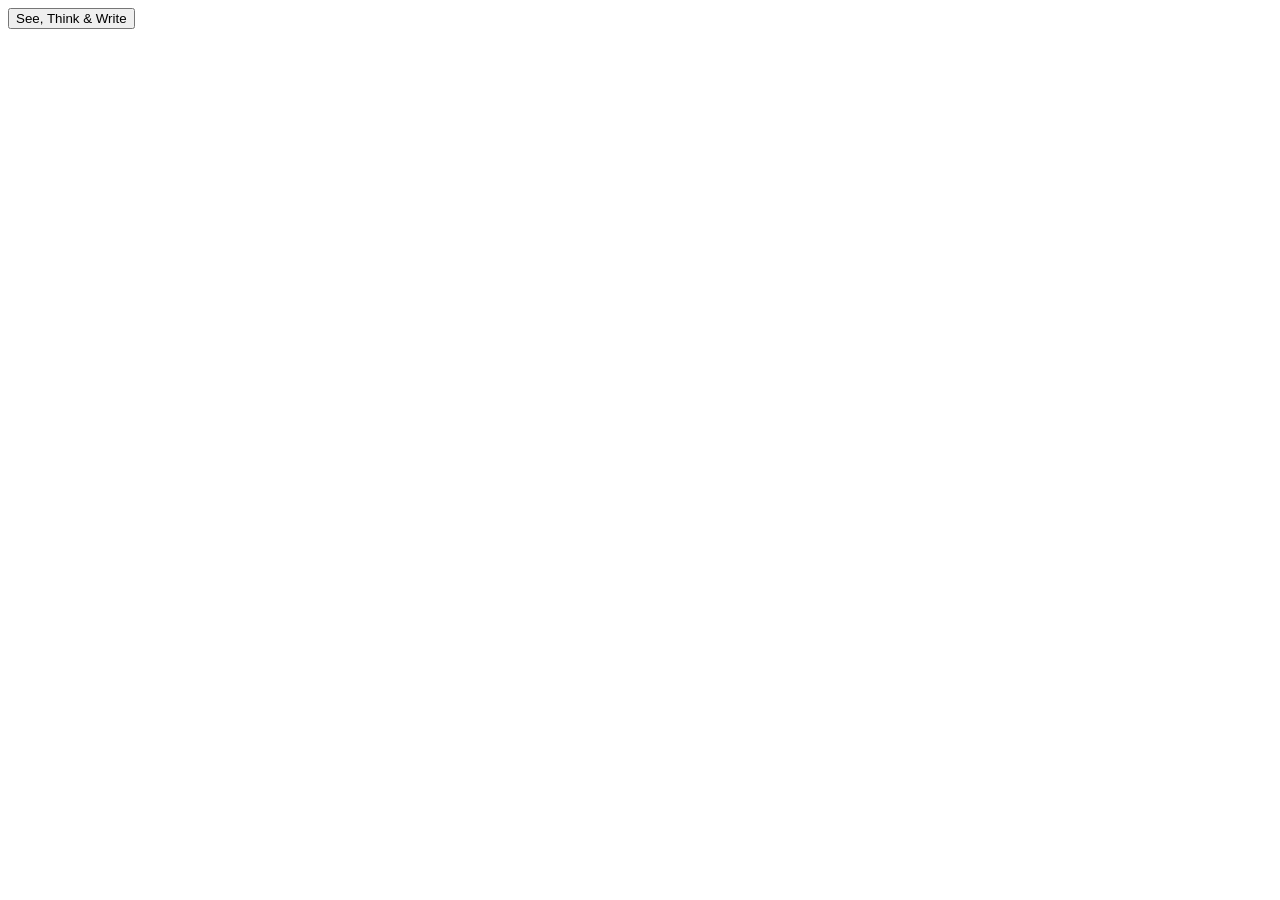
==== index.html @ 7fbbaee3 "Add files via upload" ====
<!DOCTYPE html>
<html lang="en">
<head>
    <meta charset="UTF-8" />
    <meta name="viewport" content="width=device-width, initial-scale=1.0" />
    <link rel="icon" type="image/svg+xml" href="/whatthreeletters.png" />
    <title>What Three Letters</title>
</head>
<body>
    <div id="root"></div>

    <!-- Button to open the What Three Letters game -->
    <button onclick="window.location.href='/what-three-letters-master/main.html'">
        See, Think & Write
    </button>

    <script type="module" src="/src/main.jsx"></script>
</body>
</html>
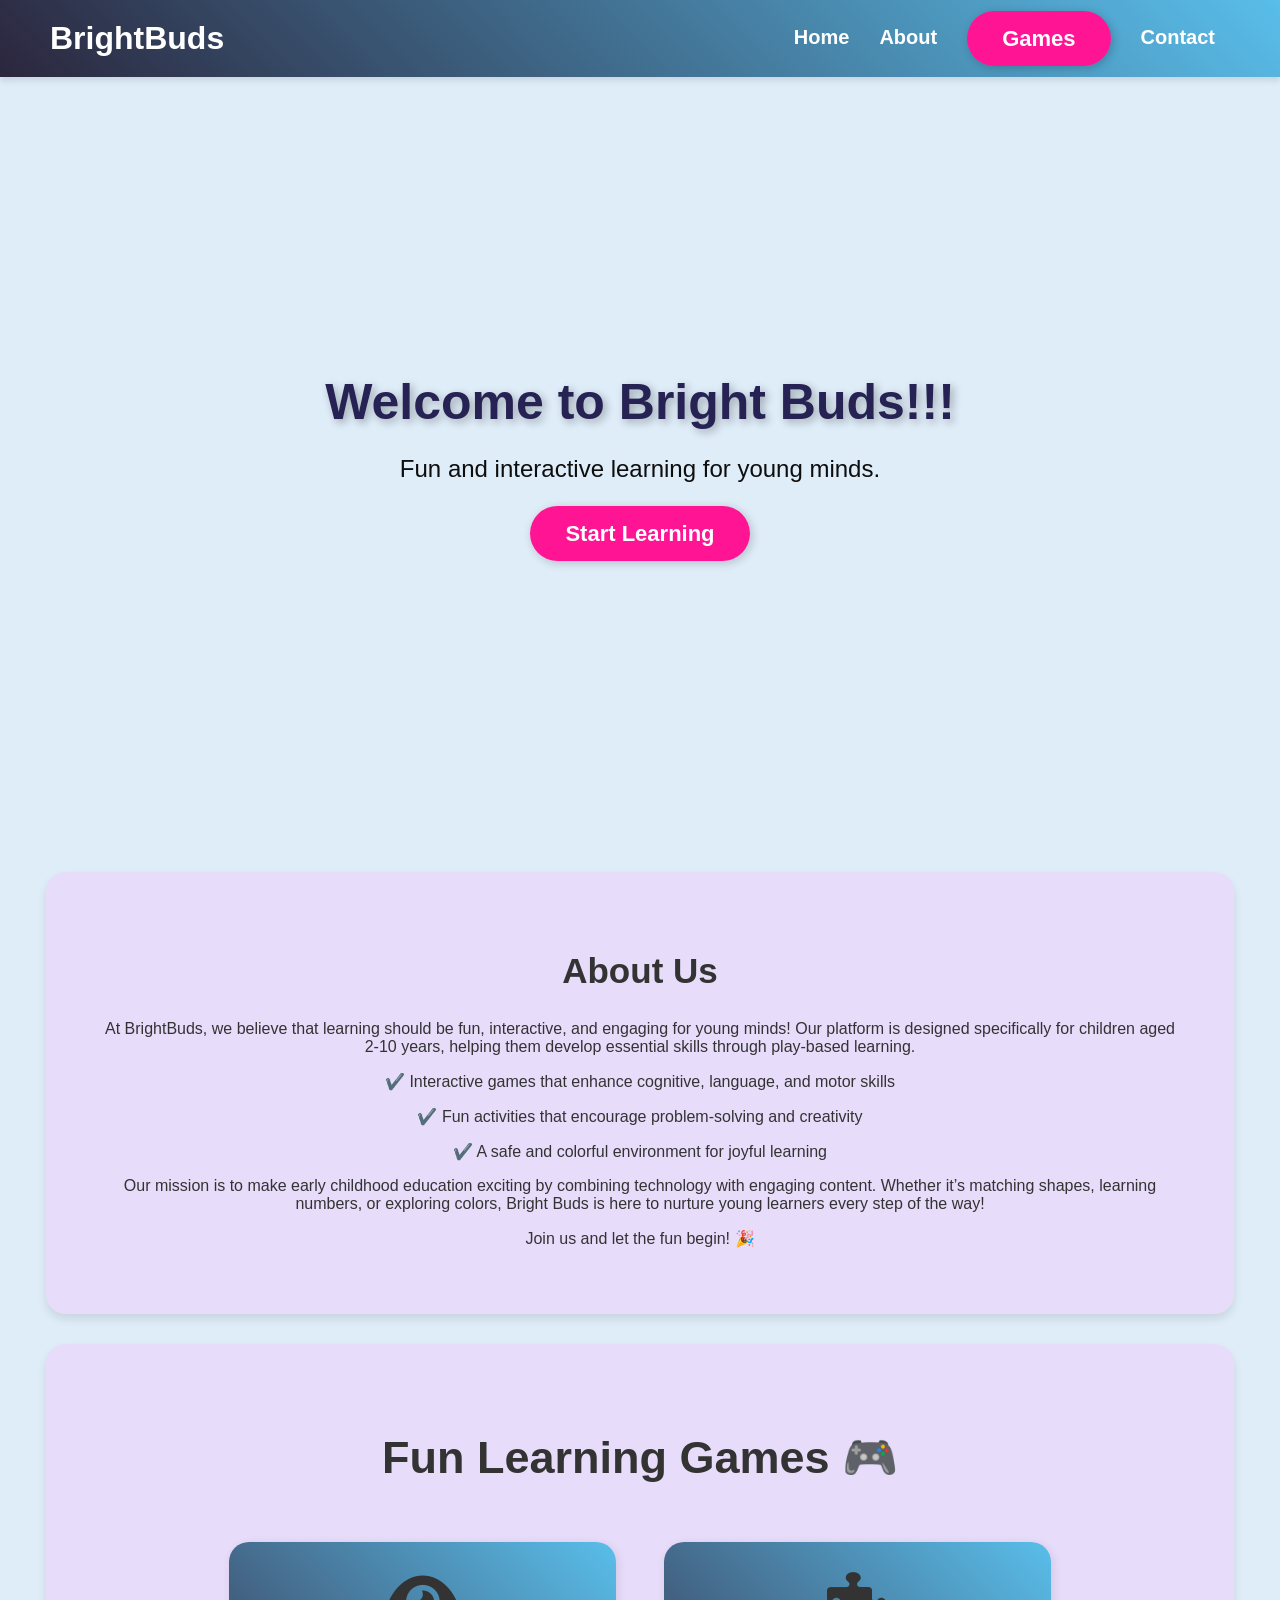
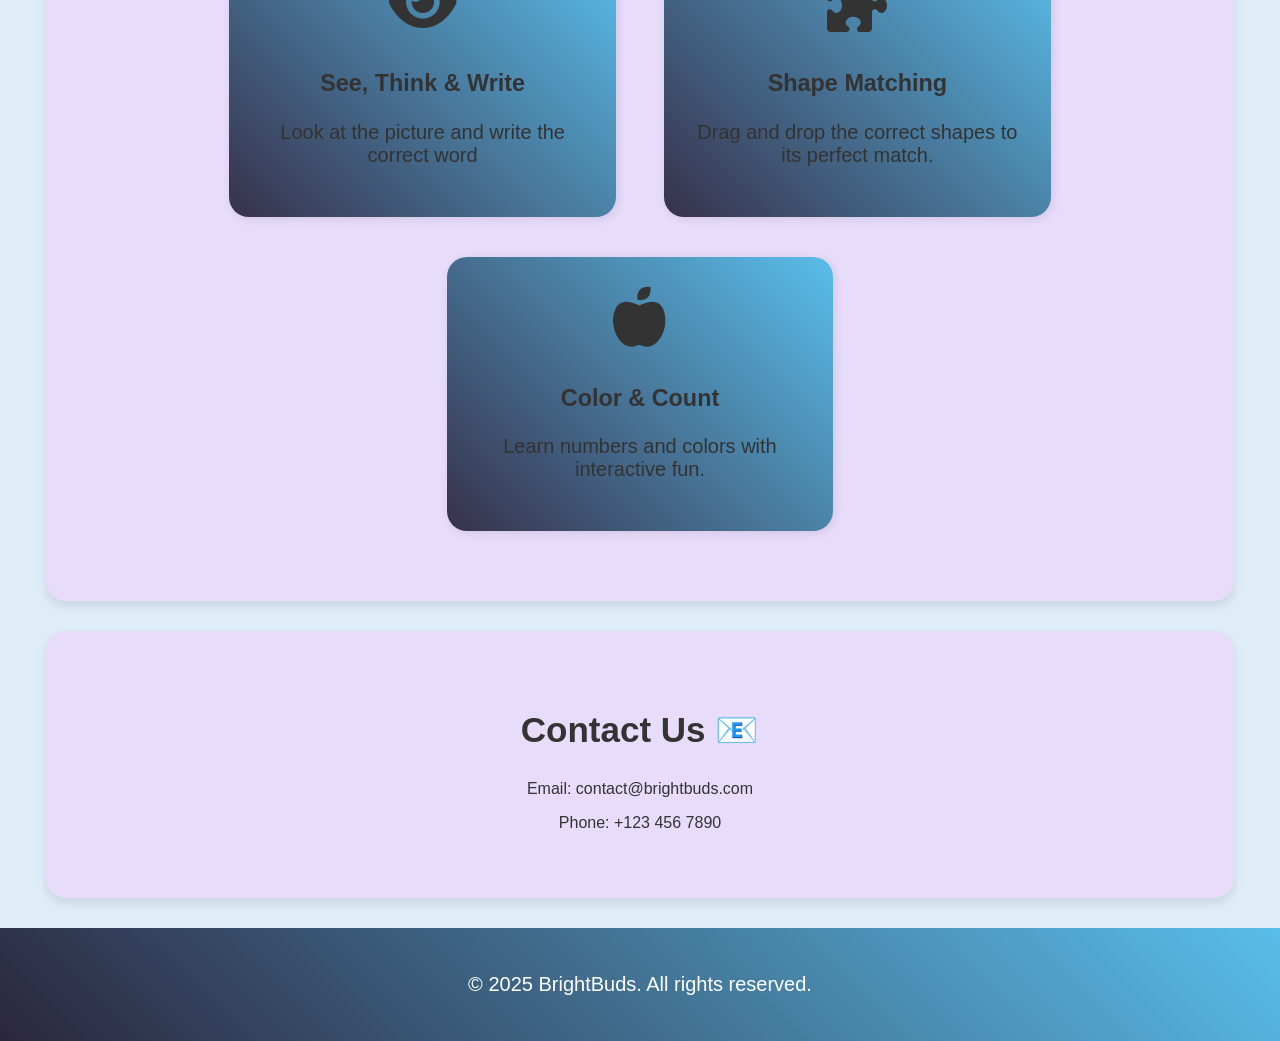
==== commit 8ab7c6a7: "Update index.html" ====
--- a/index.html
+++ b/index.html
@@ -1,19 +1,91 @@
 <!DOCTYPE html>
 <html lang="en">
 <head>
-    <meta charset="UTF-8" />
-    <meta name="viewport" content="width=device-width, initial-scale=1.0" />
-    <link rel="icon" type="image/svg+xml" href="/whatthreeletters.png" />
-    <title>What Three Letters</title>
+    <meta charset="UTF-8">
+    <meta name="viewport" content="width=device-width, initial-scale=1.0">
+    <title>Bright Buds - Fun Learning for Kids</title>
+    <link rel="stylesheet" href="main.css">
+    <link rel="stylesheet" href="https://cdnjs.cloudflare.com/ajax/libs/font-awesome/6.0.0/css/all.min.css">
+    <link href="/src/assets/eracake/Eracake.ttf" rel="stylesheet">
+    <!-- <a href="index.html">See, Think & Write</a> -->
+
+
 </head>
 <body>
-    <div id="root"></div>
+    <header>
+        <div class="logo">BrightBuds</div>
+        <nav>
+            <ul>
+                <li><a href="#">Home</a></li>
+                <li><a href="#about">About</a></li>
+                <li><a href="#games" class="cta-button">Games</a></li>
+                <li><a href="#contact">Contact</a></li>
+            </ul>
+        </nav>
+    </header>
+    
+    <section class="hero">
+        <div class="hero-content">
+            <h1>Welcome to Bright Buds!!!</h1>
+            <p>Fun and interactive learning for young minds.</p>
+        <br>
+            <a href="#games" class="cta-button">Start Learning</a>
+        </div>
+        <!-- <div class="image-container">
+            <img src="/src/assets/img 1.jpg" >
+        </div> -->
+    </section>
+    
+    <section id="about" class="about">
+        <h2>About Us</h2>
+        
 
-    <!-- Button to open the What Three Letters game -->
-    <button onclick="window.location.href='/what-three-letters-master/main.html'">
-        See, Think & Write
-    </button>
-
-    <script type="module" src="/src/main.jsx"></script>
+            <p>At BrightBuds, we believe that learning should be fun, interactive, and engaging for young minds! 
+                Our platform is designed specifically for children aged 2-10 years, helping them develop essential skills through
+                 play-based learning. </p> 
+            
+            
+            <p>✔️ Interactive games that enhance cognitive, language, and motor skills</p>
+            <p>✔️ Fun activities that encourage problem-solving and creativity</p>
+            <p>✔️ A safe and colorful environment for joyful learning  </p>
+            
+             Our mission is to make early childhood education exciting by combining technology with engaging content.
+             Whether it’s matching shapes, learning numbers, or exploring colors, 
+            Bright Buds is here to nurture young learners every step of the way! </p> 
+            
+            <p>Join us and let the fun begin! 🎉</p>
+    </section>
+    <section id="games" class="features">
+        <h2>Fun Learning Games 🎮</h2>
+        
+        <a href="http://localhost:5174/" class="feature-box">
+            <i class="fas fa-eye"></i>
+            <h3>See, Think & Write</h3>
+            <p>Look at the picture and write the correct word</p>
+        </a>
+    
+        <a href="http://localhost:5174/" class="feature-box">
+            <i class="fas fa-puzzle-piece"></i>
+            <h3>Shape Matching</h3>
+            <p>Drag and drop the correct shapes to its perfect match.</p>
+        </a>
+    
+        <a href="http://localhost:5174/" class="feature-box">
+            <i class="fas fa-apple-alt"></i>
+            <h3>Color & Count</h3>
+            <p>Learn numbers and colors with interactive fun.</p>
+        </a>
+    </section>
+    
+    
+    <section id="contact" class="contact">
+        <h2>Contact Us 📧</h2>
+        <p>Email: contact@brightbuds.com</p>
+        <p>Phone: +123 456 7890</p>
+    </section>
+    
+    <footer>
+        <p>&copy; 2025 BrightBuds. All rights reserved.</p>
+    </footer>
 </body>
 </html>
--- a/main.css
+++ b/main.css
@@ -0,0 +1,179 @@
+@font-face {
+    font-family: 'Eracake';
+    src: url('/src/assets/eracake/Eracake.ttf') format('truetype');
+    font-weight: normal;
+    font-style: normal;
+}
+
+.hero-content h1,
+.hero-content p {
+    font-family: 'Eracake', sans-serif;
+}
+
+.about h2, .features h2, .contact h2{
+    font-family: 'Eracake', sans-serif;
+}
+
+.about h2 {
+    font-size: 35px;
+}
+
+.contact h2 {
+    font-size: 35px;
+}
+.fas.fa-eye, .fas.fa-puzzle-piece, .fas.fa-apple-alt {
+    color: #333;
+}
+body {
+    font-family: 'Poppins', sans-serif;
+    margin: 0;
+    padding: 0;
+    background: #dfedf9
+    url('/src/assets/download.jpg');
+    background-size: cover;
+    background-position: center;
+    background-repeat: no-repeat;
+    background-blend-mode: overlay;
+    color: #333; 
+    
+}
+
+header {
+    background: linear-gradient(45deg, #2b263d, #59beea);
+    color: white;
+    display: flex;
+    justify-content: space-between;
+    align-items: center;
+    padding: 20px 50px;
+    box-shadow: 0px 4px 6px rgba(0, 0, 0, 0.1);
+    font-family: 'Eracake', sans-serif;
+}
+
+.logo {
+    font-size: 32px;
+    font-weight: bold;
+    color: #FFF;
+}
+
+nav ul {
+    list-style: none;
+    padding: 0;
+    margin: 0;
+    display: flex;
+}
+
+nav ul li {
+    margin: 0 15px;
+}
+
+nav ul li a {
+    color: white;
+    text-decoration: none;
+    font-weight: 700;
+    font-size: 20px;
+    transition: 0.3s;
+}
+
+nav ul li a:hover {
+    color: #FFD700;
+}
+
+.hero {
+    background: url('https://source.unsplash.com/1600x900/?kids,play') no-repeat center center/cover;
+    height: 85vh;
+    display: flex;
+    justify-content: center;
+    align-items: center;
+    text-align: center;
+    color: white;
+}
+
+.hero-content h1 {
+    font-size: 50px;
+    margin: 0;
+    color: #262253;
+    text-shadow: 3px 3px 8px rgba(0, 0, 0, 0.3);
+}
+
+.hero-content p {
+    font-size: 24px;
+    margin-bottom: 20px;
+    color: #0e0e0e;
+}
+
+.cta-button {
+    background: #FF1493;
+    padding: 15px 35px;
+    color: white;
+    text-decoration: none;
+    font-size: 22px;
+    border-radius: 50px;
+    transition: 0.3s;
+    font-weight: bold;
+    box-shadow: 2px 2px 10px rgba(0,0,0,0.2);
+}
+
+.cta-button:hover {
+    background: #262253;
+    transform: scale(1.1);
+}
+
+.about, .features, .contact {
+    padding: 50px;
+    text-align: center;
+    background: #e8dcfb;
+    margin: 30px auto;
+    width: 85%;
+    border-radius: 20px;
+    box-shadow: 0px 5px 10px rgba(0, 0, 0, 0.1);
+}
+
+.features .feature-box {
+    display: inline-block;
+    width: 30%;
+    padding: 30px;
+    background: linear-gradient(45deg, #37314b, #59beea);
+    margin: 20px;
+    border-radius: 20px;
+    font-size: 20px;
+    color: #333;
+    transition: 0.3s;
+}
+
+.features{
+    font-size: 30px;
+}
+
+.feature-box:hover {
+    background: linear-gradient(45deg, #2b263d, #59beea);
+    transform: scale(1.05);
+}
+
+.feature-box i {
+    font-size: 60px;
+    color: #FF4500;
+    margin-bottom: 15px;
+}
+
+footer {
+    background: linear-gradient(45deg, #2b263d, #59beea);
+    color: white;
+    text-align: center;
+    padding: 25px 0;
+    font-size: 20px;
+    margin-top: 30px;
+}
+.feature-box {
+    display: block; /* Ensures the whole box is clickable */
+    text-decoration: none;
+    color: inherit; /* Keeps the text color same as before */
+    padding: 20px;
+    background: #fff;
+    border-radius: 10px;
+    box-shadow: 2px 2px 10px rgba(0, 0, 0, 0.1);
+    transition: transform 0.2s ease-in-out;
+}
+
+.feature-box:hover {
+    transform: scale(1.05); /* Adds a hover effect */
+}
